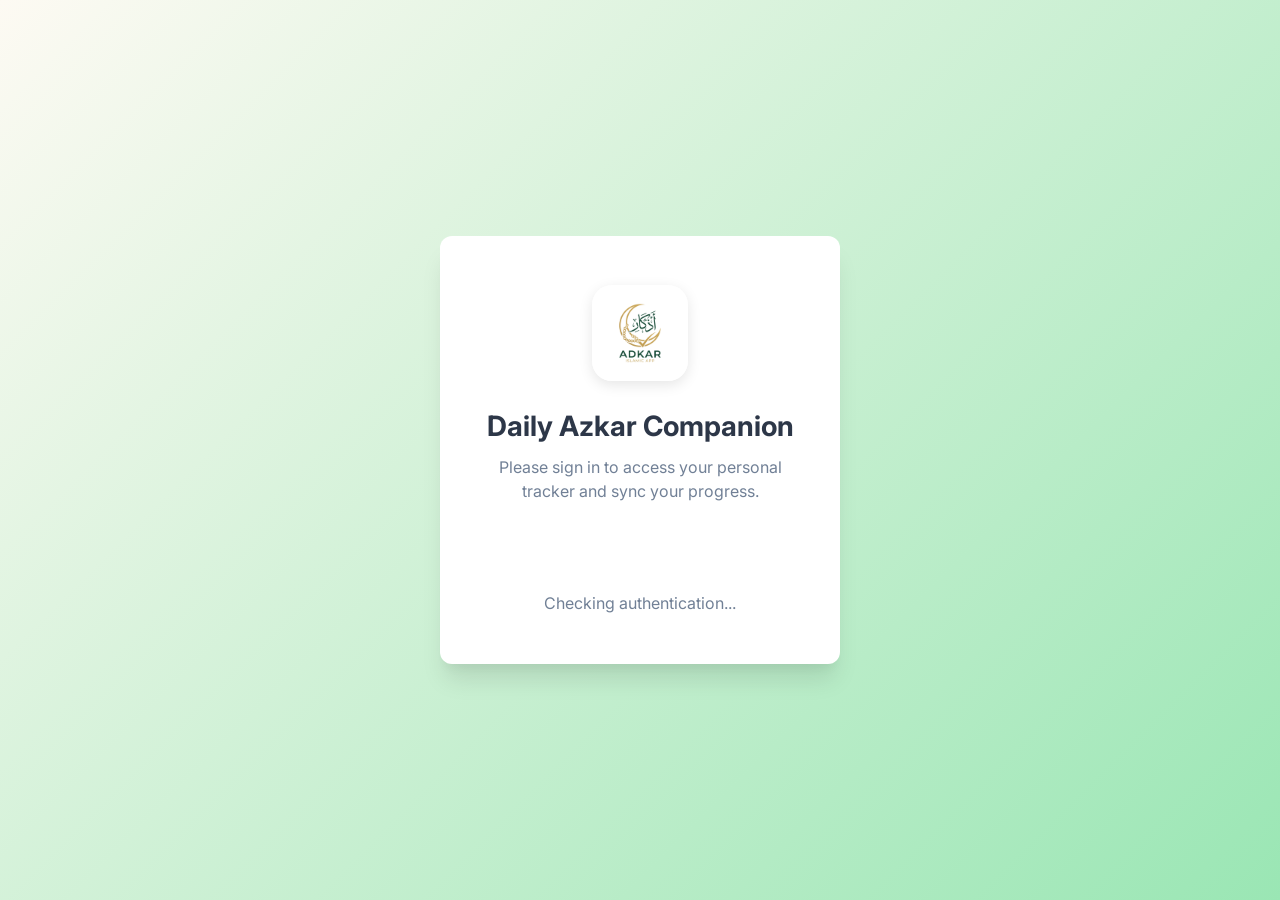
==== index.html @ 73c9742b "feat: add jumua logic, streak updates, dynamic percentage colors, and guest access" ====
<!DOCTYPE html>
<html lang="en">
<head>
    <meta charset="UTF-8">
    <meta name="viewport" content="width=device-width, initial-scale=1.0, maximum-scale=1.0, user-scalable=no">
    <title>Daily Azkar Companion</title>
    <link rel="manifest" href="manifest.json">
    <meta name="theme-color" content="#ffffff">
    <link rel="icon" type="image/png" href="images/logo.png">
    <link rel="apple-touch-icon" href="images/logo.png">
    
    <!-- Fonts -->
    <link rel="preconnect" href="https://fonts.googleapis.com">
    <link rel="preconnect" href="https://fonts.gstatic.com" crossorigin>
    <link href="https://fonts.googleapis.com/css2?family=Amiri:wght@400;700&family=Inter:wght@300;400;500;600;700&display=swap" rel="stylesheet">
    
    <!-- Icons (Lucide) -->
    <script src="https://unpkg.com/lucide@latest"></script>
    <script src="https://cdn.jsdelivr.net/npm/canvas-confetti@1.6.0/dist/confetti.browser.min.js"></script>
    
    <!-- Styles -->
    <link rel="stylesheet" href="css/style.css">
</head>
<body>
    <!-- Login Screen -->
    <div id="login-screen" class="login-container">
        <div class="login-content card">
            <img src="images/logo.png" alt="Adkar Logo" class="login-logo">
            <h1 class="login-title">Daily Azkar Companion</h1>
            <p class="login-subtitle">Please sign in to access your personal tracker and sync your progress.</p>
            
            <div id="login-loading" class="login-loading">
                <i data-lucide="loader" class="spinner"></i>
                <span>Checking authentication...</span>
            </div>

            <button class="action-button primary hidden" id="btn-login-screen-signin" style="width: 100%; justify-content: center; padding: 1rem; font-size: 1.1rem; border-radius: var(--radius-md);">
                <i data-lucide="log-in" style="width: 20px; height: 20px; margin-right: 0.5rem;"></i> Sign in with Google
            </button>
            <button class="action-button outline hidden" id="btn-login-screen-skip" style="width: 100%; justify-content: center; padding: 1rem; font-size: 1.1rem; border-radius: var(--radius-md); margin-top: 1rem;">
                Continue without Syncing
            </button>
        </div>
    </div>

    <div id="app" class="app-container hidden">
        <!-- Dashboard Section -->
        <header class="dashboard">
            <div id="header-top-banner" class="header-top" style="display: flex; flex-direction: column; align-items: center; position: relative; margin-bottom: 1.5rem; transition: background 0.5s ease;">
                <div class="greeting" style="text-align: center;">
                    <img src="images/logo.png" alt="Adkar Logo" style="width: 72px; height: 72px; margin-bottom: 0.75rem; border-radius: 16px; box-shadow: 0 4px 10px rgba(0,0,0,0.15);">
                    <h1 id="greeting-title" style="font-size: 1.75rem; font-weight: 700; color: white; margin-bottom: 0.25rem;">It's a Beautiful Day!</h1>
                    <p id="current-date" class="date-text" style="color: rgba(255,255,255,0.9); font-size: 0.875rem; margin-bottom: 1rem;"></p>
                </div>
                <div style="display: flex; justify-content: center;">
                    <div class="streak-pill" style="display: inline-flex; align-items: center; gap: 0.5rem; background: linear-gradient(135deg, var(--accent), #b7791f); color: white; padding: 0.5rem 1rem; border-radius: 999px; font-weight: 600; font-size: 0.875rem; box-shadow: 0 4px 6px -1px rgba(0, 0, 0, 0.1);">
                        <i data-lucide="flame" style="width: 18px; height: 18px;"></i> <span id="top-streak-val">0 Day Streak</span>
                    </div>
                </div>
                <button id="theme-toggle" class="icon-button" aria-label="Toggle Theme" style="position: absolute; top: 0; right: 0; color: white;">
                    <i data-lucide="moon"></i>
                </button>
            </div>
            
            <div class="progress-card">
                <h2 style="color: rgba(255,255,255,0.9);">Today's Worship Progress</h2>
                <div class="circular-progress" id="main-progress">
                    <svg viewBox="0 0 100 100">
                        <circle class="bg" cx="50" cy="50" r="45"></circle>
                        <circle class="fg" cx="50" cy="50" r="45"></circle>
                    </svg>
                    <div class="progress-value">
                        <span id="progress-text">0%</span>
                    </div>
                </div>
            </div>
        </header>

        <main class="content">
            <!-- Section 1: Five Daily Prayers -->
            <section class="section" id="prayers-section">
                <h3 class="section-title">Five Daily Prayers <span id="badge-prayers" class="section-badge hidden"><i data-lucide="star" style="fill: var(--gold); stroke: var(--gold);"></i></span></h3>
                <div class="cards-grid" id="prayers-container">
                    <!-- Cards injected by JS -->
                </div>
            </section>

            <!-- Section 2: Asmaul Badr -->
            <section class="section" id="asmaul-badr-section">
                <h3 class="section-title">Asmaul Badr <span id="badge-badr" class="section-badge hidden"><i data-lucide="star" style="fill: var(--gold); stroke: var(--gold);"></i></span></h3>
                <div class="card" id="asmaul-badr-card">
                    <div class="card-header">
                        <h4>Asmaul Badr</h4>
                        <button class="tick-button" id="btn-tick-badr" aria-label="Mark Completed">
                            <i data-lucide="check"></i>
                        </button>
                    </div>
                    <div class="card-actions">
                        <button class="action-button pdf-button" id="btn-pdf-badr">
                            <i data-lucide="file-text"></i> Open PDF
                        </button>
                    </div>
                </div>
            </section>

            <!-- Section 3: Salawat Counter -->
            <section class="section" id="salawat-section">
                <h3 class="section-title">Salawat (After Every Prayer) <span id="badge-salawat" class="section-badge hidden"><i data-lucide="star" style="fill: var(--gold); stroke: var(--gold);"></i></span></h3>
                <div class="cards-grid" id="salawat-container">
                    <!-- Counters injected by JS -->
                </div>
                <div class="total-card">
                    <h4>Total Today</h4>
                    <div class="total-value" id="salawat-total">0 / 250</div>
                </div>
            </section>

            <!-- Section 3.5: Qur'an Reading -->
            <section class="section" id="quran-section">
                <h3 class="section-title">Qur'an Reading <span id="badge-quran" class="section-badge hidden"><i data-lucide="star" style="fill: var(--gold); stroke: var(--gold);"></i></span></h3>
                <div class="card counter-card" id="card-quran">
                    <div class="counter-info">
                        <h4>Pages Read Today</h4>
                        <div class="counter-value"><span id="quran-val">0</span> / 7</div>
                    </div>
                    <div class="counter-controls">
                        <button class="counter-btn minus" id="btn-quran-clear" title="Clear count" style="margin-right: 0.25rem;">
                            <i data-lucide="rotate-ccw" style="width: 14px; height: 14px;"></i>
                        </button>
                        <button class="counter-btn minus" id="btn-quran-minus">-</button>
                        <button class="counter-btn custom" id="btn-quran-custom" title="Add custom amount" style="background: transparent; border: 1px solid var(--border); color: var(--text-main);">
                            <i data-lucide="edit-3" style="width: 16px; height: 16px;"></i>
                        </button>
                        <button class="counter-btn plus" id="btn-quran-plus">+</button>
                    </div>
                </div>
                <!-- Surah Kahf section will be injected here if it's Friday -->
                <div class="card hidden" id="card-surah-kahf" style="margin-top: 1rem; display: flex; justify-content: space-between; align-items: center; padding: 1rem;">
                    <div>
                        <h4 style="margin: 0;">Recitation of Sura' Al Kahf</h4>
                        <p style="margin: 0.25rem 0 0 0; font-size: 0.85rem; color: var(--text-muted);">Sunnah for Jumu'ah</p>
                    </div>
                    <button class="tick-button" id="btn-tick-kahf" aria-label="Mark Completed">
                        <i data-lucide="check"></i>
                    </button>
                </div>
            </section>

            <!-- Section 4: Protection Dhikr -->
            <section class="section" id="protection-dhikr-section">
                <h3 class="section-title">Protection Dhikr <span id="badge-dhikr" class="section-badge hidden"><i data-lucide="star" style="fill: var(--gold); stroke: var(--gold);"></i></span></h3>
                <div class="card dhikr-text-card" style="margin-bottom: 1rem;">
                    <p class="arabic-text" style="font-size: 1.25rem; text-align: right; line-height: 1.8;">
                        اللهم رب الناس، أذهب البأس، واشف، أنت الشافي لا شفاء إلا شفاؤك، شفاءً لا يغادر سقماً ولا ألما، أَلَمْ أَعْهَدْ إِلَيْكُمْ يَا بَنِي آدَمَ أَن لَّا تَعْبُدُوا الشَّيْطَانَ ۖ إِنَّهُ لَكُمْ عَدُوٌّ مُّبِينٌ
                    </p>
                </div>
                <div class="cards-grid" id="dhikr-container">
                    <!-- Counters injected by JS -->
                </div>
            </section>

            <!-- Section 5: Protection Ayah -->
            <section class="section" id="protection-ayah-section">
                <h3 class="section-title">Protection Ayah <span id="badge-ayah" class="section-badge hidden"><i data-lucide="star" style="fill: var(--gold); stroke: var(--gold);"></i></span></h3>
                <div class="card ayah-card">
                    <p class="arabic-text">
                        لَقَدْ جَاءَكُمْ رَسُولٌ مِّنْ أَنفُسِكُمْ عَزِيزٌ عَلَيْهِ مَا عَنِتُّمْ حَرِيصٌ عَلَيْكُم بِالْمُؤْمِنِينَ رَءُوفٌ رَّحِيمٌ ﴿١٢٨﴾ فَإِن تَوَلَّوْا فَقُلْ حَسْبِيَ اللَّـهُ لَا إِلَـٰهَ إِلَّا هُوَ ۖ عَلَيْهِ تَوَكَّلْتُ ۖ وَهُوَ رَبُّ الْعَرْشِ الْعَظِيمِ ﴿١٢٩﴾
                    </p>
                    <div class="cards-grid" id="ayah-counters-container" style="margin-top: 1rem;">
                        <!-- Counters injected by JS -->
                    </div>

                </div>
            </section>

            <!-- Section 6: Ratib al-Haddad -->
            <section class="section" id="ratib-section">
                <h3 class="section-title">Ratib al-Haddad <span id="badge-ratib" class="section-badge hidden"><i data-lucide="star" style="fill: var(--gold); stroke: var(--gold);"></i></span></h3>
                <div class="card" id="ratib-card">
                    <div class="card-header">
                        <h4>Ratib al-Haddad</h4>
                        <button class="tick-button" id="btn-tick-ratib" aria-label="Mark Completed">
                            <i data-lucide="check"></i>
                        </button>
                    </div>
                    <div class="card-actions">
                        <button class="action-button pdf-button" id="btn-pdf-ratib">
                            <i data-lucide="file-text"></i> Open PDF
                        </button>
                    </div>
                </div>
            </section>
            <!-- Section 6.5: Good Deeds -->
            <section class="section" id="good-deeds-section">
                <h3 class="section-title">Good Deeds <span id="badge-deeds" class="section-badge hidden"><i data-lucide="star" style="fill: var(--gold); stroke: var(--gold);"></i></span></h3>
                <div style="display: flex; gap: 1rem; justify-content: center; margin-bottom: 1rem;">
                    <button id="btn-charity" title="Charity" style="width: 80px; height: 80px; border-radius: 50%; border: 2px solid var(--border); background: var(--surface); display: flex; align-items: center; justify-content: center; cursor: pointer; transition: all 0.3s ease; box-shadow: 0 4px 6px rgba(0,0,0,0.05);">
                        <i data-lucide="heart-handshake" style="width: 36px; height: 36px; color: var(--text-main);"></i>
                    </button>
                    <button id="btn-help" title="Help Others" style="width: 80px; height: 80px; border-radius: 50%; border: 2px solid var(--border); background: var(--surface); display: flex; align-items: center; justify-content: center; cursor: pointer; transition: all 0.3s ease; box-shadow: 0 4px 6px rgba(0,0,0,0.05);">
                        <i data-lucide="hand-heart" style="width: 36px; height: 36px; color: var(--text-main);"></i>
                    </button>
                </div>
            </section>


            <!-- Section 7: Custom Tasks -->
            <section class="section" id="custom-tasks-section">
                <h3 class="section-title">Other Tasks <span id="badge-custom" class="section-badge hidden"><i data-lucide="star" style="fill: var(--gold); stroke: var(--gold);"></i></span></h3>
                <div class="cards-grid" id="custom-tasks-container">
                    <!-- Custom tasks injected by JS -->
                </div>
                <button class="action-button primary" id="btn-add-custom-task" style="margin-top: 1rem; width: 100%;">
                    <i data-lucide="plus"></i> Add New Task
                </button>
            </section>

            <!-- Statistics Section -->
            <section class="section hidden" id="stats-section">
                <h3 class="section-title">Statistics</h3>
                <div class="stats-grid">
                    <div class="stat-card streak-card">
                        <div class="stat-icon"><i data-lucide="flame"></i></div>
                        <div class="stat-info">
                            <span class="stat-label">Current Streak</span>
                            <span class="stat-value" id="current-streak">0</span>
                        </div>
                    </div>
                    <div class="stat-card">
                        <div class="stat-info">
                            <span class="stat-label">Longest Streak</span>
                            <span class="stat-value" id="longest-streak">0</span>
                        </div>
                    </div>
                    <div class="stat-card">
                        <div class="stat-info" style="width: 100%;">
                            <span class="stat-label">Total Salawat</span>
                            <div style="display: flex; justify-content: space-between; align-items: center; width: 100%; margin-top: 0.25rem;">
                                <span class="stat-value" id="total-salawat">0</span>
                                <div style="display: flex; gap: 0.25rem;">
                                    <button class="action-button outline small" id="btn-sub-one-salawat" style="padding: 0.25rem 0.5rem; font-size: 0.85rem; font-weight: 600;" title="Subtract 1">
                                        -
                                    </button>
                                    <button class="action-button outline small" id="btn-add-one-salawat" style="padding: 0.25rem 0.5rem; font-size: 0.85rem; font-weight: 600;" title="Add 1">
                                        +
                                    </button>
                                    <button class="action-button outline small" id="btn-add-extra-salawat" style="padding: 0.25rem 0.5rem; font-size: 0.75rem; display: flex; align-items: center; gap: 0.25rem;" title="Add custom amount">
                                        <i data-lucide="edit-3" style="width: 14px; height: 14px;"></i>
                                    </button>
                                </div>
                            </div>
                        </div>
                    </div>
                    <!-- More stats added via JS -->
                </div>

                <div class="card chart-card mt-4">
                    <h4 class="card-title" style="margin-bottom: 1rem; color: var(--text);">Daily Progress (Last 7 Days)</h4>
                    <div class="bar-chart" id="daily-progress-chart">
                        <!-- Bars injected by JS -->
                    </div>
                </div>
            </section>

            <!-- Settings Section -->
            <section class="section hidden" id="settings-section">
                <h3 class="section-title">Settings</h3>
                <div class="card settings-card">
                    <div class="setting-item" id="auth-section">
                        <div style="display: flex; flex-direction: column; gap: 0.75rem; width: 100%;">
                            <div style="display: flex; justify-content: space-between; align-items: center;">
                                <span>Account & Sync</span>
                                <button class="action-button primary" id="btn-google-signin">
                                    <i data-lucide="log-in" style="width: 16px; height: 16px;"></i> Sign in with Google
                                </button>
                            </div>
                            <div id="user-profile" class="hidden" style="display: flex; justify-content: space-between; align-items: center; padding: 0.5rem 0.75rem; background: var(--bg-main); border-radius: var(--radius-sm); border: 1px solid var(--border);">
                                <div style="display: flex; align-items: center; gap: 0.75rem;">
                                    <img id="user-avatar" src="" alt="Avatar" style="width: 32px; height: 32px; border-radius: 50%;">
                                    <span id="user-name" style="font-size: 0.9rem; font-weight: 500;"></span>
                                </div>
                                <button class="action-button outline" id="btn-google-signout" style="padding: 0.25rem 0.5rem; font-size: 0.8rem;">Sign Out</button>
                            </div>
                        </div>
                    </div>
                    <div class="setting-item">
                        <span>Reset Time</span>
                        <select id="reset-time-select" class="select-input">
                            <option value="isha">After Isha</option>
                            <option value="midnight">12:00 AM</option>
                        </select>
                    </div>
                    <div class="setting-item">
                        <span>Notifications</span>
                        <button class="action-button outline" id="btn-toggle-notifications">Enable</button>
                    </div>
                    <div class="setting-item">
                        <span>Reset Today's Progress</span>
                        <button class="action-button outline danger" id="btn-reset-progress">Reset</button>
                    </div>
                </div>
            </section>

        </main>
        
        <!-- Bottom Navigation -->
        <nav class="bottom-nav">
            <button class="nav-item active" data-target="home">
                <i data-lucide="home"></i>
                <span>Home</span>
            </button>
            <button class="nav-item" data-target="stats">
                <i data-lucide="bar-chart-2"></i>
                <span>Stats</span>
            </button>
            <button class="nav-item" data-target="settings">
                <i data-lucide="settings"></i>
                <span>Settings</span>
            </button>
        </nav>
    </div>

    <!-- Celebration Modal -->
    <div id="celebration-modal" class="hidden" style="position: fixed; inset: 0; background: rgba(0,0,0,0.7); z-index: 2000; display: flex; justify-content: center; align-items: center; padding: 1.5rem; opacity: 0; transition: opacity 0.3s ease;">
        <div class="modal-content" style="background: var(--bg); border-radius: 16px; padding: 2rem; text-align: center; max-width: 400px; width: 100%; box-shadow: 0 20px 25px -5px rgba(0, 0, 0, 0.1), 0 10px 10px -5px rgba(0, 0, 0, 0.04); transform: scale(0.95); transition: transform 0.3s ease;">
            <div style="background: linear-gradient(135deg, var(--accent), #b7791f); width: 80px; height: 80px; border-radius: 50%; display: flex; justify-content: center; align-items: center; margin: 0 auto 1.5rem auto; box-shadow: 0 4px 10px rgba(212, 175, 55, 0.3);">
                <i data-lucide="award" style="width: 40px; height: 40px; color: white;"></i>
            </div>
            <h2 style="font-size: 1.5rem; font-weight: 700; color: var(--text); margin-bottom: 0.5rem;">Masha'Allah!</h2>
            <p style="color: var(--text-main); font-size: 1rem; margin-bottom: 1.5rem; line-height: 1.5;">You've achieved 100% of your daily goals today!</p>
            <div style="background: var(--surface); padding: 1.25rem; border-radius: 12px; margin-bottom: 1.5rem; border-left: 4px solid var(--gold);">
                <p class="arabic-text" style="color: #ffffff; font-size: 1.35rem; text-align: center; margin-bottom: 0.75rem; line-height: 1.8;">
                    أَحَبُّ الأَعْمَالِ إِلَى اللَّهِ أَدْوَمُهَا وَإِنْ قَلَّ
                </p>
                <p style="color: var(--text-muted); font-size: 0.95rem; font-style: italic; line-height: 1.6;">"The most beloved of deeds to Allah are those that are most consistent, even if they are small."</p>
                <p style="color: var(--text-muted); font-size: 0.8rem; margin-top: 0.5rem; text-align: right;">— Prophet Muhammad (ﷺ)</p>
            </div>
            <button id="btn-close-celebration" class="action-button primary" style="width: 100%; padding: 0.75rem; font-size: 1rem; border-radius: 12px;">Alhamdulillah</button>
        </div>
    </div>

    <script type="module" src="js/sync.js"></script>
    <script src="js/store.js"></script>
    <script src="js/app.js"></script>
</body>
</html>
---- css/style.css ----
:root {
    /* Color Palette - Light Mode */
    --bg-main: #fdfaf3;
    --bg-card: #ffffff;
    --text-main: #2d3748;
    --text-muted: #718096;
    --primary: #2f855a; /* Soft Green */
    --primary-light: #9ae6b4;
    --accent: #d69e2e; /* Gold */
    --border: #e2e8f0;
    --success: #38a169;
    
    /* Typography */
    --font-sans: 'Inter', system-ui, sans-serif;
    --font-arabic: 'Amiri', serif;
    
    /* UI Elements */
    --radius-sm: 8px;
    --radius-md: 12px;
    --radius-lg: 20px;
    --radius-full: 9999px;
    --shadow-sm: 0 1px 3px rgba(0,0,0,0.05);
    --shadow-md: 0 4px 6px -1px rgba(0,0,0,0.05), 0 2px 4px -1px rgba(0,0,0,0.03);
    
    /* Transitions */
    --transition: all 0.3s ease;
}

[data-theme="dark"] {
    --bg-main: #1a202c;
    --bg-card: #2d3748;
    --text-main: #f7fafc;
    --text-muted: #a0aec0;
    --primary: #48bb78;
    --primary-light: #276749;
    --accent: #ecc94b;
    --border: #4a5568;
}

* {
    box-sizing: border-box;
    margin: 0;
    padding: 0;
}

body {
    font-family: var(--font-sans);
    background-color: var(--bg-main);
    color: var(--text-main);
    line-height: 1.5;
    transition: background-color var(--transition), color var(--transition);
    -webkit-font-smoothing: antialiased;
}

.app-container {
    max-width: 600px;
    margin: 0 auto;
    padding-bottom: 80px; /* Space for bottom nav */
    min-height: 100vh;
    display: flex;
    flex-direction: column;
}

/* Typography */
.arabic-heading {
    font-family: var(--font-arabic);
    font-size: 2rem;
    font-weight: 700;
    color: var(--primary);
    margin-bottom: 0.25rem;
}

.arabic-text {
    font-family: var(--font-arabic);
    font-size: 1.5rem;
    line-height: 2;
    text-align: center;
    direction: rtl;
    padding: 1rem 0;
}

.section-title {
    font-size: 1.25rem;
    font-weight: 600;
    margin: 1.5rem 0 1rem;
    color: var(--text-main);
}

.hidden {
    display: none !important;
}

/* Dynamic Banner Colors */
.bg-severe { background: linear-gradient(135deg, #d32f2f, #9a0007, #b71c1c) !important; box-shadow: 0 10px 30px -10px #b71c1c !important; }
.bg-warning { background: linear-gradient(135deg, #f57c00, #e65100, #bf360c) !important; box-shadow: 0 10px 30px -10px #e65100 !important; }
.bg-good { background: linear-gradient(135deg, #81c784, #388e3c, #1b5e20) !important; box-shadow: 0 10px 30px -10px #388e3c !important; }
.bg-happy { background: linear-gradient(135deg, var(--primary), #115e59, #064e3b) !important; }
.bg-perfect { background: linear-gradient(135deg, #2e7d32, #d4af37, #b7791f) !important; box-shadow: 0 10px 30px -10px #d4af37 !important; }

/* Header & Dashboard */
.dashboard {
    padding: 2rem 1.5rem 2rem;
    background: linear-gradient(135deg, var(--primary), #115e59, #064e3b);
    border-bottom-left-radius: 40px;
    border-bottom-right-radius: 40px;
    box-shadow: 0 10px 30px -10px var(--primary);
    margin-bottom: 2rem;
    color: white;
}

.header-top {
    display: flex;
    justify-content: space-between;
    align-items: flex-start;
    margin-bottom: 1.5rem;
}

.date-text {
    color: var(--text-muted);
    font-size: 0.875rem;
    font-weight: 500;
}

.icon-button {
    background: none;
    border: none;
    color: var(--text-main);
    cursor: pointer;
    padding: 0.5rem;
    border-radius: var(--radius-full);
    display: flex;
    align-items: center;
    justify-content: center;
    transition: var(--transition);
}

.icon-button:hover {
    background-color: var(--border);
}

/* Progress Circular Indicator */
.progress-card {
    display: flex;
    flex-direction: column;
    align-items: center;
    text-align: center;
}

.progress-card h2 {
    font-size: 1rem;
    font-weight: 500;
    color: var(--text-muted);
    margin-bottom: 1rem;
}

.circular-progress {
    position: relative;
    width: 120px;
    height: 120px;
}

.circular-progress svg {
    width: 100%;
    height: 100%;
    transform: rotate(-90deg);
}

.circular-progress circle {
    fill: none;
    stroke-width: 8;
    stroke-linecap: round;
}

.circular-progress .bg {
    stroke: rgba(255, 255, 255, 0.2);
}

.circular-progress .fg {
    stroke: var(--accent);
    stroke-dasharray: 283; /* 2 * PI * 45 */
    stroke-dashoffset: 283;
    transition: stroke-dashoffset 1s ease-out;
}

.progress-value {
    position: absolute;
    top: 50%;
    left: 50%;
    transform: translate(-50%, -50%);
    font-size: 1.5rem;
    font-weight: 700;
    color: white;
}

/* Layout */
.content {
    padding: 0 1.5rem;
    flex: 1;
}

.cards-grid {
    display: grid;
    gap: 1rem;
}

/* Cards */
.card {
    background: var(--bg-card);
    border-radius: var(--radius-md);
    padding: 1.25rem;
    box-shadow: var(--shadow-md);
    transition: var(--transition);
    border: 1px solid transparent;
}

.card.completed {
    border-color: var(--primary);
    background-color: rgba(56, 161, 105, 0.05);
}

.prayer-card {
    display: flex;
    flex-direction: column;
    gap: 1rem;
    transition: all 0.5s ease;
    border: 2px solid transparent;
}

.prayer-card.completed {
    background: linear-gradient(to right, rgba(212, 175, 55, 0.05), transparent);
    border: 2px solid var(--accent);
    box-shadow: 0 0 15px rgba(212, 175, 55, 0.2);
    transform: scale(1.02);
}

.prayer-card.completed .prayer-header h4 {
    color: var(--accent);
}

.prayer-header {
    display: flex;
    justify-content: space-between;
    align-items: center;
}

.prayer-header h4 {
    font-size: 1.125rem;
    font-weight: 600;
    display: flex;
    align-items: center;
    gap: 0.5rem;
}

.star-icon {
    color: var(--accent);
    fill: var(--accent);
}

.prayer-jamaah {
    display: flex;
    align-items: center;
    justify-content: space-between;
    padding-top: 0.75rem;
    border-top: 1px solid var(--border);
}

.prayer-jamaah span {
    font-size: 0.875rem;
    color: var(--text-muted);
}

.radio-group {
    display: flex;
    gap: 1rem;
}

.radio-label {
    display: flex;
    align-items: center;
    gap: 0.25rem;
    font-size: 0.875rem;
    cursor: pointer;
}

/* Counter Cards */
.counter-card {
    display: flex;
    justify-content: space-between;
    align-items: center;
}

.counter-info h4 {
    font-size: 1rem;
    margin-bottom: 0.25rem;
}

.counter-value {
    font-size: 0.875rem;
    color: var(--text-muted);
}

.counter-controls {
    display: flex;
    align-items: center;
    gap: 0.5rem;
}

.counter-btn {
    width: 36px;
    height: 36px;
    border-radius: var(--radius-full);
    border: none;
    background: var(--primary-light);
    color: var(--primary);
    font-size: 1.25rem;
    display: flex;
    align-items: center;
    justify-content: center;
    cursor: pointer;
    transition: var(--transition);
}

.counter-btn:active {
    transform: scale(0.95);
}

.counter-btn.minus {
    background: var(--border);
    color: var(--text-main);
}

.total-card {
    margin-top: 1rem;
    background: var(--primary);
    color: white;
    padding: 1rem;
    border-radius: var(--radius-md);
    text-align: center;
    box-shadow: var(--shadow-md);
}

.total-card h4 {
    font-weight: 500;
    font-size: 0.875rem;
    opacity: 0.9;
}

.total-value {
    font-size: 1.5rem;
    font-weight: 700;
    margin-top: 0.25rem;
}

/* Tick Button */
.tick-button {
    width: 32px;
    height: 32px;
    border-radius: var(--radius-full);
    border: 2px solid var(--border);
    background: transparent;
    color: transparent;
    display: flex;
    align-items: center;
    justify-content: center;
    cursor: pointer;
    transition: var(--transition);
}

.tick-button i {
    width: 16px;
    height: 16px;
}

.tick-button.completed {
    background: var(--success);
    border-color: var(--success);
    color: white;
}

.tick-button.outline {
    width: auto;
    padding: 0.5rem 1rem;
    color: var(--text-main);
    gap: 0.5rem;
    font-size: 0.875rem;
    font-weight: 500;
}
.tick-button.outline.completed {
    background: var(--success);
    color: white;
    border-color: var(--success);
}

/* Action Buttons */
.card-header {
    display: flex;
    justify-content: space-between;
    align-items: center;
    margin-bottom: 1rem;
}

.action-button {
    display: flex;
    align-items: center;
    gap: 0.5rem;
    padding: 0.5rem 1rem;
    border-radius: var(--radius-sm);
    border: none;
    background: var(--primary);
    color: white;
    font-size: 0.875rem;
    font-weight: 500;
    cursor: pointer;
    transition: var(--transition);
    width: fit-content;
}

.action-button.outline {
    background: transparent;
    border: 1px solid var(--primary);
    color: var(--primary);
}

.action-button.danger {
    border-color: #e53e3e;
    color: #e53e3e;
}

.action-button.primary {
    background: var(--primary);
    color: white;
}

.text-button {
    background: none;
    border: none;
    color: var(--primary);
    font-size: 0.875rem;
    font-weight: 500;
    cursor: pointer;
}

.ayah-actions {
    display: flex;
    justify-content: space-between;
    align-items: center;
    margin-top: 1rem;
    padding-top: 1rem;
    border-top: 1px solid var(--border);
}

.translation-text {
    margin-top: 1rem;
    font-size: 0.875rem;
    color: var(--text-muted);
    line-height: 1.6;
}

/* Modal */
.modal {
    position: fixed;
    top: 0;
    left: 0;
    width: 100%;
    height: 100%;
    background: rgba(0,0,0,0.5);
    display: flex;
    align-items: center;
    justify-content: center;
    z-index: 100;
    padding: 1rem;
}

.modal-content {
    background: var(--bg-card);
    width: 100%;
    max-width: 500px;
    border-radius: var(--radius-md);
    box-shadow: 0 10px 15px -3px rgba(0,0,0,0.1);
    overflow: hidden;
    max-height: 90vh;
    display: flex;
    flex-direction: column;
}

.modal-header {
    padding: 1rem;
    display: flex;
    justify-content: space-between;
    align-items: center;
    border-bottom: 1px solid var(--border);
}

.modal-body {
    padding: 1rem;
    overflow-y: auto;
}

.pdf-link-input-container {
    display: flex;
    flex-direction: column;
    gap: 0.5rem;
    margin: 1rem 0;
}

.text-input {
    width: 100%;
    padding: 0.75rem;
    border: 1px solid var(--border);
    border-radius: var(--radius-sm);
    background: var(--bg-main);
    color: var(--text-main);
}

/* Bottom Navigation */
.bottom-nav {
    position: fixed;
    bottom: 0;
    left: 0;
    width: 100%;
    background: var(--bg-card);
    border-top: 1px solid var(--border);
    display: flex;
    justify-content: space-around;
    padding: 0.5rem 0;
    padding-bottom: calc(0.5rem + env(safe-area-inset-bottom));
    z-index: 50;
}

.nav-item {
    display: flex;
    flex-direction: column;
    align-items: center;
    gap: 0.25rem;
    background: none;
    border: none;
    color: var(--text-muted);
    font-size: 0.75rem;
    padding: 0.5rem 1rem;
    cursor: pointer;
    transition: var(--transition);
}

.nav-item.active {
    color: var(--primary);
}

.nav-item i {
    width: 20px;
    height: 20px;
}

/* Settings and Stats */
.settings-card {
    display: flex;
    flex-direction: column;
    gap: 1.5rem;
}

.setting-item {
    display: flex;
    justify-content: space-between;
    align-items: center;
}

.select-input {
    padding: 0.5rem;
    border-radius: var(--radius-sm);
    border: 1px solid var(--border);
    background: var(--bg-main);
    color: var(--text-main);
}

.stats-grid {
    display: grid;
    grid-template-columns: 1fr 2fr;
    gap: 1rem;
}

.stat-card {
    background: var(--bg-card);
    padding: 1rem;
    border-radius: var(--radius-md);
    box-shadow: var(--shadow-sm);
    display: flex;
    align-items: center;
    gap: 1rem;
}

.streak-card {
    grid-column: 1 / -1;
    background: linear-gradient(135deg, var(--accent), #b7791f);
    color: white;
}

.streak-card .stat-icon {
    font-size: 2rem;
    color: white;
}

.stat-info {
    display: flex;
    flex-direction: column;
}

.stat-label {
    font-size: 0.75rem;
    opacity: 0.9;
}

.streak-card .stat-label {
    color: white;
}

.stat-value {
    font-size: 1.5rem;
    font-weight: 700;
}

/* Daily Progress Bar Chart */
.chart-card {
    padding: 1.5rem;
    background: var(--bg-card);
    border-radius: var(--radius-md);
    box-shadow: var(--shadow-sm);
}

.bar-chart {
    display: flex;
    align-items: flex-end;
    justify-content: space-between;
    height: 150px;
    padding-top: 1rem;
    gap: 0.5rem;
}

.chart-bar-container {
    display: flex;
    flex-direction: column;
    align-items: center;
    flex: 1;
    height: 100%;
    justify-content: flex-end;
}

.chart-bar {
    width: 100%;
    max-width: 30px;
    background: var(--primary);
    border-radius: var(--radius-sm) var(--radius-sm) 0 0;
    transition: height 0.5s ease;
    min-height: 2px; /* For 0% */
}

.chart-bar-label {
    font-size: 0.7rem;
    color: var(--text-muted);
    margin-top: 0.5rem;
    text-align: center;
}

.chart-bar-percent {
    font-size: 0.7rem;
    color: var(--text);
    margin-bottom: 0.25rem;
    font-weight: 600;
}

.section-badge {
    margin-left: 0.5rem;
    display: inline-flex;
    align-items: center;
    animation: popIn 0.5s cubic-bezier(0.175, 0.885, 0.32, 1.275);
}

.section-badge i, .section-badge svg {
    width: 20px;
    height: 20px;
}

@keyframes popIn {
    0% { transform: scale(0); opacity: 0; }
    50% { transform: scale(1.2); opacity: 1; }
    100% { transform: scale(1); opacity: 1; }
}

/* ─── Sync Section ───────────────────────────────────────── */

.sync-status-banner {
    display: flex;
    align-items: center;
    gap: 0.5rem;
    background: rgba(56, 161, 105, 0.12);
    color: var(--success);
    border: 1px solid rgba(56, 161, 105, 0.3);
    border-radius: var(--radius-md);
    padding: 0.75rem 1rem;
    margin-bottom: 1rem;
    font-size: 0.875rem;
    font-weight: 600;
}

.sync-status-banner.error {
    background: rgba(229, 62, 62, 0.1);
    color: #e53e3e;
    border-color: rgba(229, 62, 62, 0.3);
}

.sync-status-banner.loading {
    background: rgba(214, 158, 46, 0.12);
    color: var(--accent);
    border-color: rgba(214, 158, 46, 0.3);
}

.pin-display {
    font-family: 'Courier New', 'Lucida Console', monospace;
    font-size: 1.4rem;
    font-weight: 700;
    letter-spacing: 0.12em;
    color: var(--primary);
    background: var(--bg-main);
    border: 2px dashed var(--primary);
    border-radius: var(--radius-md);
    padding: 0.6rem 1rem;
    flex: 1;
    text-align: center;
    transition: var(--transition);
}

[data-theme="dark"] .pin-display {
    background: rgba(72, 187, 120, 0.08);
}

.sync-divider {
    display: flex;
    align-items: center;
    gap: 0.75rem;
    padding: 0.25rem 0;
}

.sync-divider hr {
    flex: 1;
    border: none;
    border-top: 1px solid var(--border);
}

.sync-divider span {
    font-size: 0.8rem;
    color: var(--text-muted);
    font-weight: 500;
}

/* Pulse animation for sync icon in header when syncing */
@keyframes syncPulse {
    0%, 100% { opacity: 1; }
    50% { opacity: 0.4; }
}

.sync-indicator {
    display: inline-flex;
    align-items: center;
    gap: 0.35rem;
    font-size: 0.7rem;
    color: rgba(255,255,255,0.85);
    background: rgba(255,255,255,0.15);
    border-radius: var(--radius-full);
    padding: 0.2rem 0.6rem;
    animation: syncPulse 2s ease-in-out infinite;
}

/* ─── Login Screen ───────────────────────────────────────── */
.login-container {
    position: fixed;
    top: 0;
    left: 0;
    width: 100%;
    height: 100%;
    background: linear-gradient(135deg, var(--bg-main) 0%, var(--primary-light) 100%);
    display: flex;
    justify-content: center;
    align-items: center;
    z-index: 9999;
    padding: 1.5rem;
}

[data-theme="dark"] .login-container {
    background: linear-gradient(135deg, var(--bg-main) 0%, #064e3b 100%);
}

.login-content {
    display: flex;
    flex-direction: column;
    align-items: center;
    text-align: center;
    max-width: 400px;
    width: 100%;
    padding: 3rem 2rem;
    box-shadow: 0 20px 25px -5px rgba(0, 0, 0, 0.1), 0 10px 10px -5px rgba(0, 0, 0, 0.04);
}

.login-logo {
    width: 96px;
    height: 96px;
    border-radius: 20px;
    box-shadow: 0 4px 14px rgba(0,0,0,0.1);
    margin-bottom: 1.5rem;
}

.login-title {
    font-size: 1.75rem;
    font-weight: 700;
    color: var(--text-main);
    margin-bottom: 0.5rem;
}

.login-subtitle {
    color: var(--text-muted);
    font-size: 1rem;
    margin-bottom: 2.5rem;
    line-height: 1.5;
}

.login-loading {
    display: flex;
    flex-direction: column;
    align-items: center;
    gap: 1rem;
    color: var(--text-muted);
}

.spinner {
    animation: spin 1s linear infinite;
    width: 32px;
    height: 32px;
    color: var(--primary);
}

@keyframes spin {
    from { transform: rotate(0deg); }
    to { transform: rotate(360deg); }
}
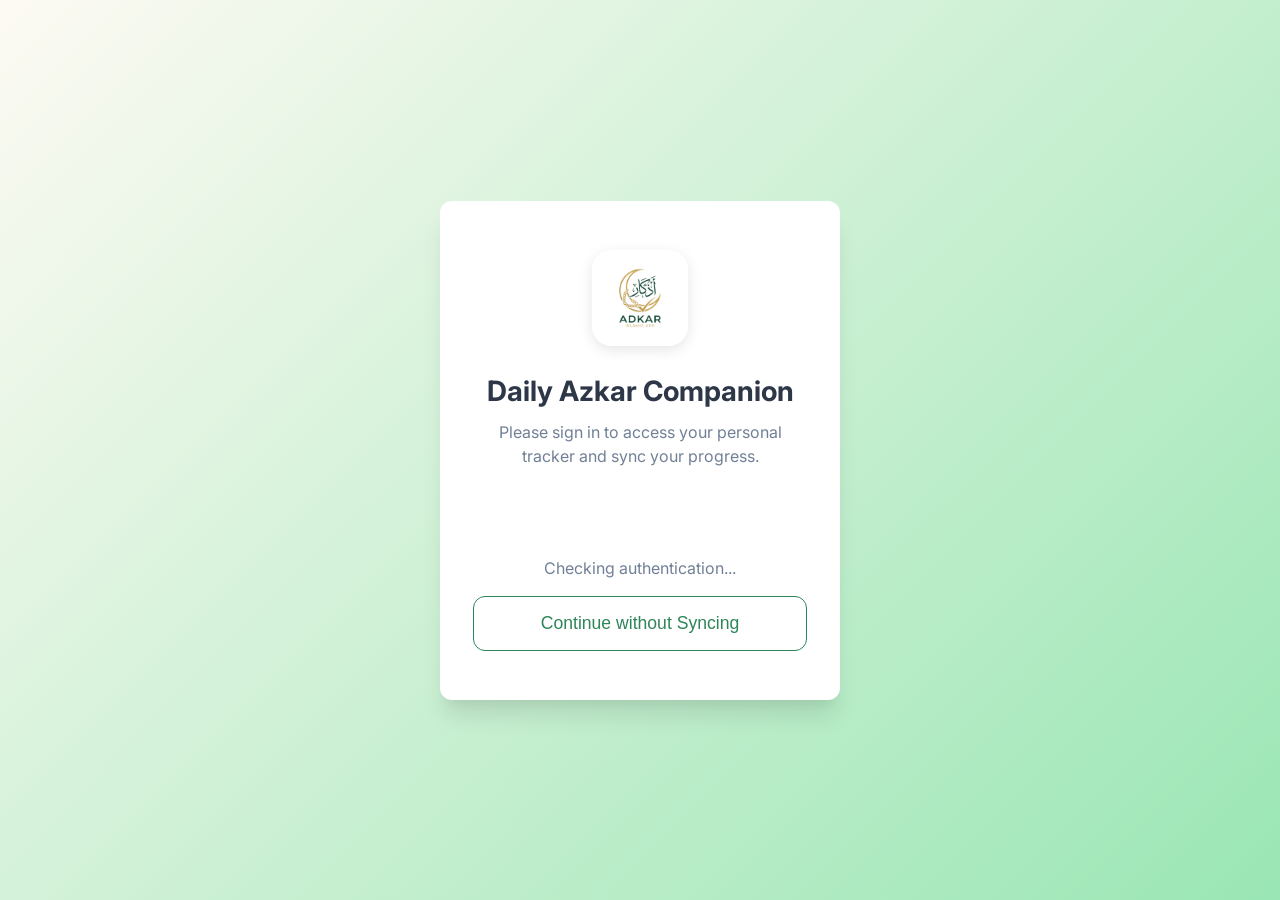
==== commit 2d032c3e: "feat: Add Pie Chart Progress Analysis and UI enhancements" ====
--- a/index.html
+++ b/index.html
@@ -19,7 +19,7 @@
     <script src="https://cdn.jsdelivr.net/npm/canvas-confetti@1.6.0/dist/confetti.browser.min.js"></script>
     
     <!-- Styles -->
-    <link rel="stylesheet" href="css/style.css">
+    <link rel="stylesheet" href="css/style.css?v=2">
 </head>
 <body>
     <!-- Login Screen -->
@@ -37,7 +37,7 @@
             <button class="action-button primary hidden" id="btn-login-screen-signin" style="width: 100%; justify-content: center; padding: 1rem; font-size: 1.1rem; border-radius: var(--radius-md);">
                 <i data-lucide="log-in" style="width: 20px; height: 20px; margin-right: 0.5rem;"></i> Sign in with Google
             </button>
-            <button class="action-button outline hidden" id="btn-login-screen-skip" style="width: 100%; justify-content: center; padding: 1rem; font-size: 1.1rem; border-radius: var(--radius-md); margin-top: 1rem;">
+            <button class="action-button outline" id="btn-login-screen-skip" style="width: 100%; justify-content: center; padding: 1rem; font-size: 1.1rem; border-radius: var(--radius-md); margin-top: 1rem;">
                 Continue without Syncing
             </button>
         </div>
@@ -45,8 +45,8 @@
 
     <div id="app" class="app-container hidden">
         <!-- Dashboard Section -->
-        <header class="dashboard">
-            <div id="header-top-banner" class="header-top" style="display: flex; flex-direction: column; align-items: center; position: relative; margin-bottom: 1.5rem; transition: background 0.5s ease;">
+        <header class="dashboard" id="dashboard-header" style="transition: background 0.5s ease;">
+            <div id="header-top-banner" class="header-top" style="display: flex; flex-direction: column; align-items: center; position: relative; margin-bottom: 1.5rem;">
                 <div class="greeting" style="text-align: center;">
                     <img src="images/logo.png" alt="Adkar Logo" style="width: 72px; height: 72px; margin-bottom: 0.75rem; border-radius: 16px; box-shadow: 0 4px 10px rgba(0,0,0,0.15);">
                     <h1 id="greeting-title" style="font-size: 1.75rem; font-weight: 700; color: white; margin-bottom: 0.25rem;">It's a Beautiful Day!</h1>
@@ -118,20 +118,10 @@
             <!-- Section 3.5: Qur'an Reading -->
             <section class="section" id="quran-section">
                 <h3 class="section-title">Qur'an Reading <span id="badge-quran" class="section-badge hidden"><i data-lucide="star" style="fill: var(--gold); stroke: var(--gold);"></i></span></h3>
-                <div class="card counter-card" id="card-quran">
+                <div class="card counter-card" id="card-quran" style="cursor: pointer;">
                     <div class="counter-info">
                         <h4>Pages Read Today</h4>
                         <div class="counter-value"><span id="quran-val">0</span> / 7</div>
-                    </div>
-                    <div class="counter-controls">
-                        <button class="counter-btn minus" id="btn-quran-clear" title="Clear count" style="margin-right: 0.25rem;">
-                            <i data-lucide="rotate-ccw" style="width: 14px; height: 14px;"></i>
-                        </button>
-                        <button class="counter-btn minus" id="btn-quran-minus">-</button>
-                        <button class="counter-btn custom" id="btn-quran-custom" title="Add custom amount" style="background: transparent; border: 1px solid var(--border); color: var(--text-main);">
-                            <i data-lucide="edit-3" style="width: 16px; height: 16px;"></i>
-                        </button>
-                        <button class="counter-btn plus" id="btn-quran-plus">+</button>
                     </div>
                 </div>
                 <!-- Surah Kahf section will be injected here if it's Friday -->
@@ -255,10 +245,23 @@
                 </div>
 
                 <div class="card chart-card mt-4">
-                    <h4 class="card-title" style="margin-bottom: 1rem; color: var(--text);">Daily Progress (Last 7 Days)</h4>
+                    <div style="display: flex; justify-content: space-between; align-items: center; margin-bottom: 1rem;">
+                        <h4 class="card-title" style="color: var(--text);">Daily Progress</h4>
+                        <div style="display: flex; gap: 0.5rem;" id="chart-controls">
+                            <button class="action-button outline small active-range" data-days="7" style="padding: 0.25rem 0.5rem; font-size: 0.75rem;">7D</button>
+                            <button class="action-button outline small" data-days="14" style="padding: 0.25rem 0.5rem; font-size: 0.75rem;">14D</button>
+                            <button class="action-button outline small" data-days="30" style="padding: 0.25rem 0.5rem; font-size: 0.75rem;">30D</button>
+                        </div>
+                    </div>
                     <div class="bar-chart" id="daily-progress-chart">
                         <!-- Bars injected by JS -->
                     </div>
+                </div>
+
+                <div class="card mt-4" style="margin-top: 1rem; display: flex; flex-direction: column; gap: 1rem;">
+                    <button class="action-button primary" id="btn-analyze-progress" style="width: 100%; justify-content: center;">
+                        <i data-lucide="pie-chart"></i> Analyze Progress
+                    </button>
                 </div>
             </section>
 
@@ -339,8 +342,62 @@
         </div>
     </div>
 
-    <script type="module" src="js/sync.js"></script>
-    <script src="js/store.js"></script>
-    <script src="js/app.js"></script>
+    <!-- Full Screen Counter Modal -->
+    <div id="counter-modal" class="hidden" style="position: fixed; inset: 0; background: var(--bg); z-index: 3000; display: flex; flex-direction: column; justify-content: center; align-items: center; opacity: 0; transition: opacity 0.3s ease;">
+        <button id="btn-close-counter" class="icon-button" style="position: absolute; top: 1.5rem; right: 1.5rem; background: var(--surface); border: 1px solid var(--border); border-radius: 50%; padding: 0.5rem; color: var(--text-main);">
+            <i data-lucide="x"></i>
+        </button>
+        <h2 id="counter-modal-title" style="font-size: 1.75rem; font-weight: 700; margin-bottom: 0.5rem; text-align: center; padding: 0 2rem;">Task Name</h2>
+        <p style="color: var(--text-muted); margin-bottom: 2rem;">Tap the circle to count</p>
+        
+        <div style="display: flex; gap: 1.5rem; margin-bottom: 2rem;">
+            <button id="btn-counter-modal-minus" class="action-button outline" style="width: 64px; height: 64px; border-radius: 50%; font-size: 2rem; display: flex; justify-content: center; align-items: center; box-shadow: 0 4px 6px rgba(0,0,0,0.1);">-</button>
+            <button id="btn-counter-modal-custom" class="action-button outline" style="width: 64px; height: 64px; border-radius: 50%; display: flex; justify-content: center; align-items: center; box-shadow: 0 4px 6px rgba(0,0,0,0.1);" title="Add custom amount">
+                <i data-lucide="edit-3"></i>
+            </button>
+            <button id="btn-counter-modal-plus" class="action-button outline" style="width: 64px; height: 64px; border-radius: 50%; font-size: 2rem; display: flex; justify-content: center; align-items: center; box-shadow: 0 4px 6px rgba(0,0,0,0.1);">+</button>
+        </div>
+
+        <button id="counter-modal-circle" style="width: 280px; height: 280px; border-radius: 50%; background: linear-gradient(135deg, var(--accent), #b7791f); border: none; color: white; display: flex; flex-direction: column; justify-content: center; align-items: center; cursor: pointer; box-shadow: 0 15px 35px rgba(212, 175, 55, 0.4); transition: transform 0.1s ease, box-shadow 0.1s ease; user-select: none; -webkit-tap-highlight-color: transparent;">
+            <span id="counter-modal-val" style="font-size: 5rem; font-weight: 700; line-height: 1; text-shadow: 0 2px 4px rgba(0,0,0,0.2);">0</span>
+            <span id="counter-modal-limit" style="font-size: 1.5rem; opacity: 0.9; margin-top: 0.5rem; font-weight: 500;">/ 50</span>
+        </button>
+        
+        <div style="margin-top: 3rem;">
+            <button id="btn-counter-modal-clear" class="action-button outline" style="border-radius: var(--radius-full); padding: 0.75rem 2rem; font-size: 1.1rem; box-shadow: 0 4px 6px rgba(0,0,0,0.05);">
+                <i data-lucide="rotate-ccw" style="margin-right: 0.5rem;"></i> Reset Counter
+            </button>
+        </div>
+    </div>
+
+    <!-- Analysis Modal -->
+    <div id="analysis-modal" class="modal-overlay hidden" style="opacity: 0; transition: opacity 0.3s ease;">
+        <div class="modal-content" style="padding: 1.5rem; display: flex; flex-direction: column; align-items: center; max-width: 90%; width: 400px; background: var(--bg-main);">
+            <div style="display: flex; justify-content: space-between; align-items: center; width: 100%; margin-bottom: 2rem;">
+                <h3 id="analysis-modal-title" style="margin: 0; font-size: 1.25rem; font-weight: 700; color: var(--text);">Progress Breakdown</h3>
+                <button class="icon-button" id="btn-close-analysis" aria-label="Close Analysis" style="padding: 0.25rem;">
+                    <i data-lucide="x"></i>
+                </button>
+            </div>
+            
+            <div id="analysis-modal-body" style="width: 100%; display: flex; flex-direction: column; align-items: center;">
+                <div class="pie-chart-container" style="position: relative; width: 220px; height: 220px; margin-bottom: 2rem;">
+                    <div id="pie-chart" class="pie-chart"></div>
+                    <div class="pie-chart-center" style="position: absolute; top: 50%; left: 50%; transform: translate(-50%, -50%); width: 140px; height: 140px; background: var(--bg-main); border-radius: 50%; display: flex; flex-direction: column; align-items: center; justify-content: center; box-shadow: inset 0 2px 4px rgba(0,0,0,0.05);">
+                        <span id="pie-chart-total" style="font-size: 2rem; font-weight: 700; color: var(--text);">0</span>
+                        <span style="font-size: 0.85rem; color: var(--text-muted); font-weight: 500;">Total Tasks</span>
+                    </div>
+                </div>
+                
+                <div id="chart-legend" class="chart-legend" style="width: 100%; display: flex; flex-direction: column; gap: 0.75rem;">
+                    <!-- Legend items injected by JS -->
+                </div>
+            </div>
+        </div>
+    </div>
+
+    <script type="module" src="js/sync.js?v=1"></script>
+    <script src="js/store.js?v=1"></script>
+    <script src="js/app.js?v=1"></script>
 </body>
 </html>
--- a/css/style.css
+++ b/css/style.css
@@ -80,9 +80,9 @@
 }
 
 .section-title {
-    font-size: 1.25rem;
+    font-size: 1.15rem;
     font-weight: 600;
-    margin: 1.5rem 0 1rem;
+    margin: 1.25rem 0 0.75rem;
     color: var(--text-main);
 }
 
@@ -99,12 +99,12 @@
 
 /* Header & Dashboard */
 .dashboard {
-    padding: 2rem 1.5rem 2rem;
+    padding: 1.5rem 1rem 1.5rem;
     background: linear-gradient(135deg, var(--primary), #115e59, #064e3b);
-    border-bottom-left-radius: 40px;
-    border-bottom-right-radius: 40px;
-    box-shadow: 0 10px 30px -10px var(--primary);
-    margin-bottom: 2rem;
+    border-bottom-left-radius: 32px;
+    border-bottom-right-radius: 32px;
+    box-shadow: 0 8px 24px -8px var(--primary);
+    margin-bottom: 1.5rem;
     color: white;
 }
 
@@ -194,21 +194,21 @@
 
 /* Layout */
 .content {
-    padding: 0 1.5rem;
+    padding: 0 1rem;
     flex: 1;
 }
 
 .cards-grid {
     display: grid;
-    gap: 1rem;
+    gap: 0.75rem;
 }
 
 /* Cards */
 .card {
     background: var(--bg-card);
     border-radius: var(--radius-md);
-    padding: 1.25rem;
-    box-shadow: var(--shadow-md);
+    padding: 0.875rem 1rem;
+    box-shadow: var(--shadow-sm);
     transition: var(--transition);
     border: 1px solid transparent;
 }
@@ -221,16 +221,16 @@
 .prayer-card {
     display: flex;
     flex-direction: column;
-    gap: 1rem;
-    transition: all 0.5s ease;
-    border: 2px solid transparent;
+    gap: 0.75rem;
+    transition: all 0.3s ease;
+    border: 1px solid transparent;
 }
 
 .prayer-card.completed {
     background: linear-gradient(to right, rgba(212, 175, 55, 0.05), transparent);
-    border: 2px solid var(--accent);
-    box-shadow: 0 0 15px rgba(212, 175, 55, 0.2);
-    transform: scale(1.02);
+    border: 1px solid var(--accent);
+    box-shadow: 0 0 10px rgba(212, 175, 55, 0.15);
+    transform: scale(1.01);
 }
 
 .prayer-card.completed .prayer-header h4 {
@@ -244,7 +244,7 @@
 }
 
 .prayer-header h4 {
-    font-size: 1.125rem;
+    font-size: 1.05rem;
     font-weight: 600;
     display: flex;
     align-items: center;
@@ -260,7 +260,7 @@
     display: flex;
     align-items: center;
     justify-content: space-between;
-    padding-top: 0.75rem;
+    padding-top: 0.5rem;
     border-top: 1px solid var(--border);
 }
 
@@ -290,8 +290,9 @@
 }
 
 .counter-info h4 {
-    font-size: 1rem;
-    margin-bottom: 0.25rem;
+    font-size: 0.95rem;
+    margin-bottom: 0.15rem;
+    font-weight: 600;
 }
 
 .counter-value {
@@ -353,8 +354,8 @@
 
 /* Tick Button */
 .tick-button {
-    width: 32px;
-    height: 32px;
+    width: 28px;
+    height: 28px;
     border-radius: var(--radius-full);
     border: 2px solid var(--border);
     background: transparent;
@@ -367,8 +368,8 @@
 }
 
 .tick-button i {
-    width: 16px;
-    height: 16px;
+    width: 18px;
+    height: 18px;
 }
 
 .tick-button.completed {
@@ -427,6 +428,11 @@
 }
 
 .action-button.primary {
+    background: var(--primary);
+    color: white;
+}
+
+.action-button.outline.active-range {
     background: var(--primary);
     color: white;
 }
@@ -628,19 +634,80 @@
 .bar-chart {
     display: flex;
     align-items: flex-end;
-    justify-content: space-between;
+    justify-content: flex-start;
     height: 150px;
     padding-top: 1rem;
     gap: 0.5rem;
+    overflow-x: auto;
+    padding-bottom: 0.5rem;
+}
+
+/* Hide scrollbar for a cleaner look but keep it functional */
+.bar-chart::-webkit-scrollbar {
+    height: 4px;
+}
+.bar-chart::-webkit-scrollbar-thumb {
+    background: var(--border);
+    border-radius: 4px;
 }
 
 .chart-bar-container {
     display: flex;
     flex-direction: column;
     align-items: center;
-    flex: 1;
+    flex: 0 0 auto;
+    min-width: 35px;
     height: 100%;
     justify-content: flex-end;
+}
+
+/* Pie Chart Styles */
+.pie-chart {
+    width: 100%;
+    height: 100%;
+    border-radius: 50%;
+    background: conic-gradient(var(--border) 0% 100%); /* Default empty state */
+    transition: background 0.3s ease;
+    box-shadow: 0 4px 10px rgba(0,0,0,0.1);
+}
+
+.legend-item {
+    display: flex;
+    justify-content: space-between;
+    align-items: center;
+    padding: 0.75rem 1rem;
+    background: var(--bg-main);
+    border: 1px solid var(--border);
+    border-radius: var(--radius-md);
+    width: 100%;
+}
+
+.legend-color-box {
+    width: 12px;
+    height: 12px;
+    border-radius: 4px;
+    margin-right: 0.75rem;
+}
+
+.legend-label {
+    font-size: 0.9rem;
+    font-weight: 500;
+    color: var(--text);
+    flex-grow: 1;
+}
+
+.legend-value {
+    font-size: 0.9rem;
+    font-weight: 700;
+    color: var(--text);
+}
+
+.legend-percent {
+    font-size: 0.75rem;
+    color: var(--text-muted);
+    margin-left: 0.5rem;
+    width: 40px;
+    text-align: right;
 }
 
 .chart-bar {
